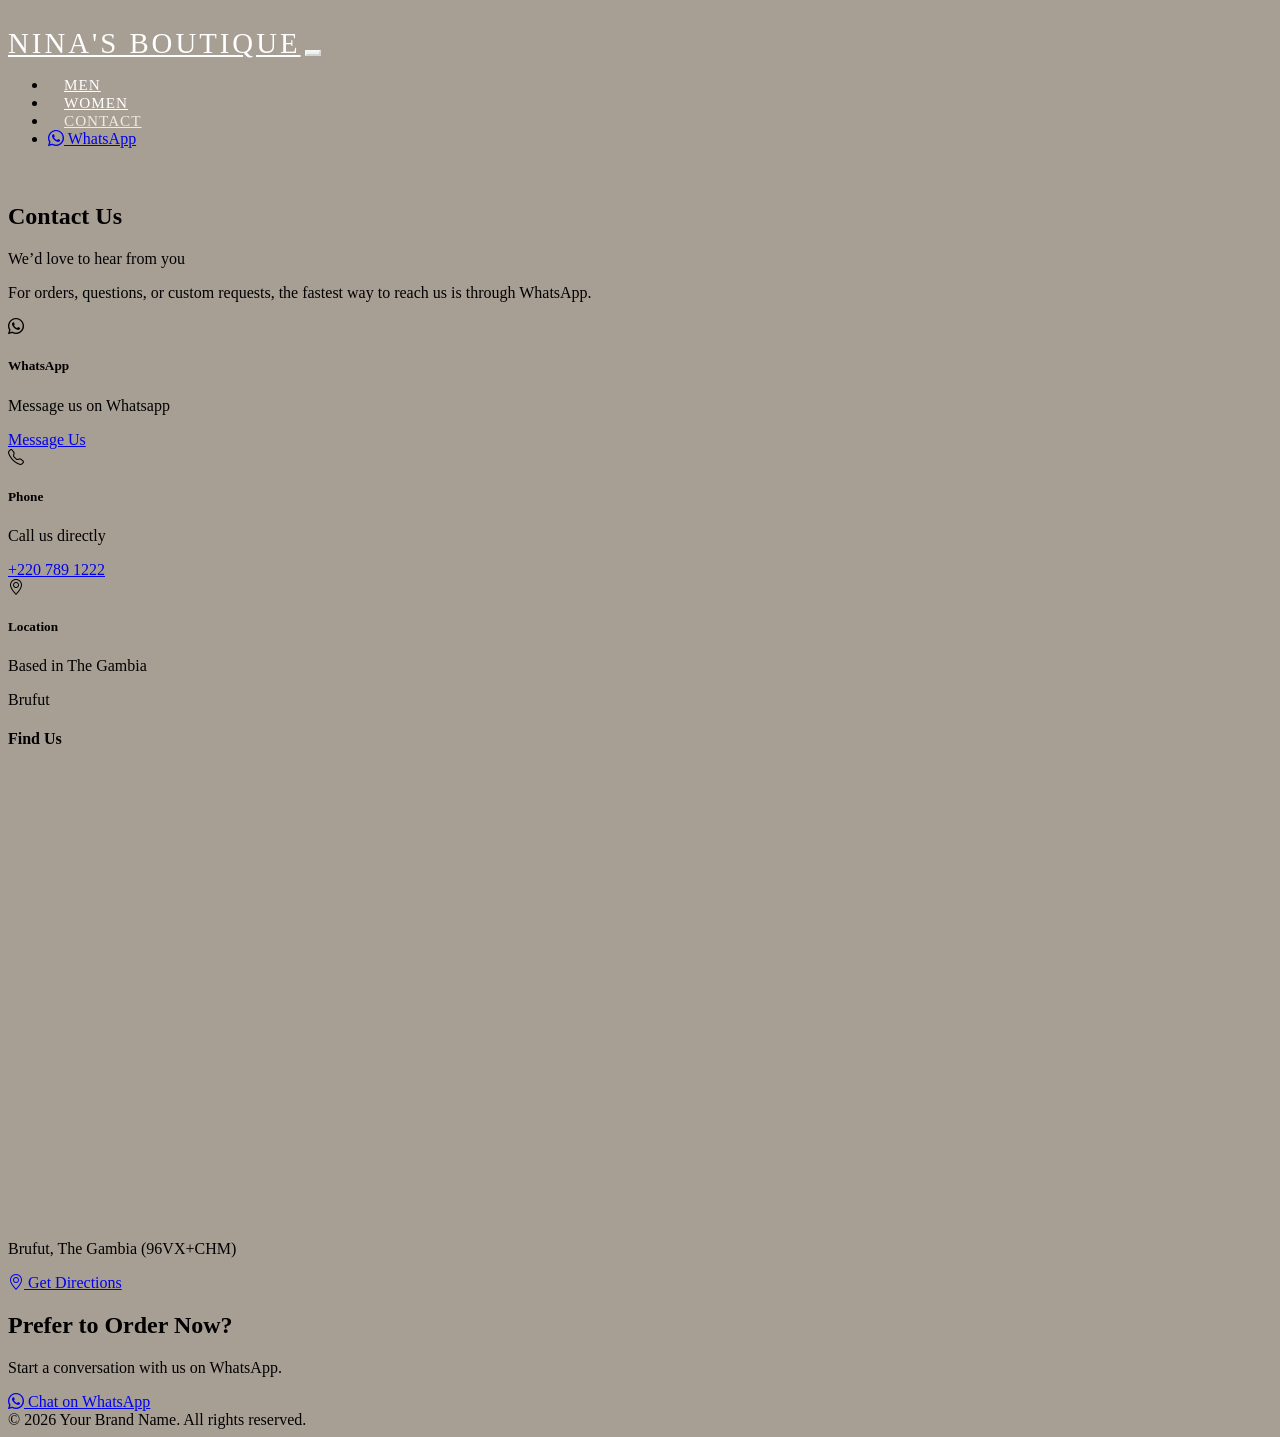
==== contact.html @ ce004182 "Add files via upload testing" ====
<!DOCTYPE html>
<html lang="en">
<head>
  <meta charset="UTF-8">
  <meta name="viewport" content="width=device-width, initial-scale=1.0">
  <title>Contact | Your Brand Name</title>


  <link href="bootstrap-5.0.2-dist/css/bootstrap.min.css" rel="stylesheet">

  <link rel="stylesheet" href="https://cdn.jsdelivr.net/npm/bootstrap-icons@1.11.3/font/bootstrap-icons.min.css">

  <link rel="stylesheet" href="style.css">
</head>
<body>


  <nav class="navbar navbar-expand-lg sticky-top">
    <div class="container">
      <a class="navbar-brand fw-bold" href="index.html">Nina's Boutique</a>

      <button class="navbar-toggler" type="button" data-bs-toggle="collapse" data-bs-target="#navbarNav">
        <span class="navbar-toggler-icon"></span>
      </button>

      <div class="collapse navbar-collapse" id="navbarNav">
        <ul class="navbar-nav ms-auto align-items-lg-center">
          <li class="nav-item">
            <a class="nav-link" href="men.html">Men</a>
          </li>
          <li class="nav-item">
            <a class="nav-link" href="women.html">Women</a>
          </li>
          <li class="nav-item">
            <a class="nav-link active" href="contact.html">Contact</a>
          </li>
          <li class="nav-item ms-lg-3">
            <a href="https://wa.me/2203699539" target="_blank" class="btn btn-dark btn-sm">
              <i class="bi bi-whatsapp"></i> WhatsApp
            </a>
          </li>
        </ul>
      </div>
    </div>
  </nav>


  <section class="py-5 bg-dark text-white text-center">
    <div class="container">
      <h1 class="display-5 fw-bold">Contact Us</h1>
      <p class="lead mb-0">We’d love to hear from you</p>
    </div>
  </section>


  <section class="py-5">
    <div class="container">
      <div class="row justify-content-center">
        <div class="col-lg-10">

          <div class="text-center mb-5">
            <p class="lead text-muted">
              For orders, questions, or custom requests, the fastest way to reach us is through WhatsApp.
            </p>
          </div>

          <div class="row g-4 text-center mb-5">

        
            <div class="col-md-4">
              <div class="p-4 bg-white rounded shadow-sm h-100">
                <i class="bi bi-whatsapp display-5 text-success mb-3"></i>
                <h5 class="fw-bold">WhatsApp</h5>
                <p class="text-muted small mb-3">Message us on Whatsapp</p>
                <a href="https://wa.me/2203699539" target="_blank" class="btn btn-dark btn-sm">Message Us</a>
              </div>
            </div>

     
            <div class="col-md-4">
              <div class="p-4 bg-white rounded shadow-sm h-100">
                <i class="bi bi-telephone display-5 mb-3"></i>
                <h5 class="fw-bold">Phone</h5>
                <p class="text-muted small mb-3">Call us directly</p>
                <a href="tel:+2207891222" class="btn btn-outline-dark btn-sm">+220 789 1222</a>
              </div>
            </div>

         
            <div class="col-md-4">
              <div class="p-4 bg-white rounded shadow-sm h-100">
                <i class="bi bi-geo-alt display-5 mb-3"></i>
                <h5 class="fw-bold">Location</h5>
                <p class="text-muted small mb-3">Based in The Gambia</p>
                <p class="mb-0 small">Brufut</p>
              </div>
            </div>

          </div>

        
          <div class="mt-4">
            <h4 class="fw-bold mb-3 text-center">Find Us</h4>

            <div class="ratio ratio-16x9 rounded shadow-sm overflow-hidden mb-3">
              <iframe 
                src="https://www.google.com/maps/embed?pb=!1m18!1m12!1m3!1d3859.5!2d-16.77!3d13.39!2m3!1f0!2f0!3f0!3m2!1i1024!2i768!4f13.1!3m3!1m2!1s0x0%3A0x0!2zMTPCsDIzJzI0LjAiTiAxNsKwNDYnMTIuMCJX!5e0!3m2!1sen!2sgm!4v1710000000000&q=96VX%2BCHM+Brufut" 
                width="100%" 
                height="450" 
                style="border:0;" 
                allowfullscreen="" 
                loading="lazy" 
                referrerpolicy="no-referrer-when-downgrade">
              </iframe>
            </div>

            <div class="text-center">
              <p class="text-muted small mb-3">Brufut, The Gambia (96VX+CHM)</p>
              
              <a href="https://www.google.com/maps/dir/?api=1&destination=96VX%2BCHM+Brufut" 
                 target="_blank" 
                 class="btn btn-dark">
                <i class="bi bi-geo-alt"></i> Get Directions
              </a>
            </div>
          </div>

        </div>
      </div>
    </div>
  </section>

  
  <section class="py-5 bg-dark text-white text-center">
    <div class="container">
      <h2 class="fw-bold mb-3">Prefer to Order Now?</h2>
      <p class="mb-4">Start a conversation with us on WhatsApp.</p>
      <a href="https://wa.me/2203699539" target="_blank" class="btn btn-light btn-lg px-5">
        <i class="bi bi-whatsapp"></i> Chat on WhatsApp
      </a>
    </div>
  </section>

 
  <footer class="py-4 text-center text-muted small">
    <div class="container">
      &copy; 2026 Your Brand Name. All rights reserved.
    </div>
  </footer>

  <script src="bootstrap-5.0.2-dist/js/bootstrap.bundle.min.js"></script>
</body>
</html>
---- style.css ----
.navbar-brand {
  font-family: Georgia, "Times New Roman", Times, serif;
  font-size: 1.8rem;
  font-weight: 400;
  letter-spacing: 3px;
  color: #ffffff !important;
  text-transform: uppercase;
}

.navbar {
  background-color: #a89f94; 
  padding-top: 1.2rem;
  padding-bottom: 1.2rem;
  border-bottom: none;
}

.navbar-brand {
  font-family: Georgia, "Times New Roman", Times, serif;
  font-size: 1.8rem;
  font-weight: 400;
  letter-spacing: 3px;
  color: #ffffff !important;
  text-transform: uppercase;
}

.nav-link {
  color: #ffffff !important;
  font-weight: 400;
  font-size: 0.95rem;
  letter-spacing: 1px;
  text-transform: uppercase;
  margin-left: 1rem;
}

.nav-link:hover,
.nav-link.active {
  color: #f0e9e0 !important;
}

.navbar-toggler {
  border-color: rgba(255, 255, 255, 0.4);
}

.navbar-toggler-icon {
  filter: invert(1);
}

.hero-img {
  height: 85vh;          
  width: 100%;
  object-fit: cover;     
  object-position: center;
}

@media (max-width: 768px) {
  .hero-img {
    height: 70vh;
  }
}

.hero-img {
  height: 85vh;
  width: 100%;
  object-fit: cover;
  object-position: center;
}

.card-img-top {
  height: 320px;
  width: 100%;
  object-fit: cover;
  object-position: center;
}

.category-card img {
  height: 100%;
  width: 100%;
  object-fit: cover;
  object-position: center;
}

body {
  background-color: #a89f94;
}
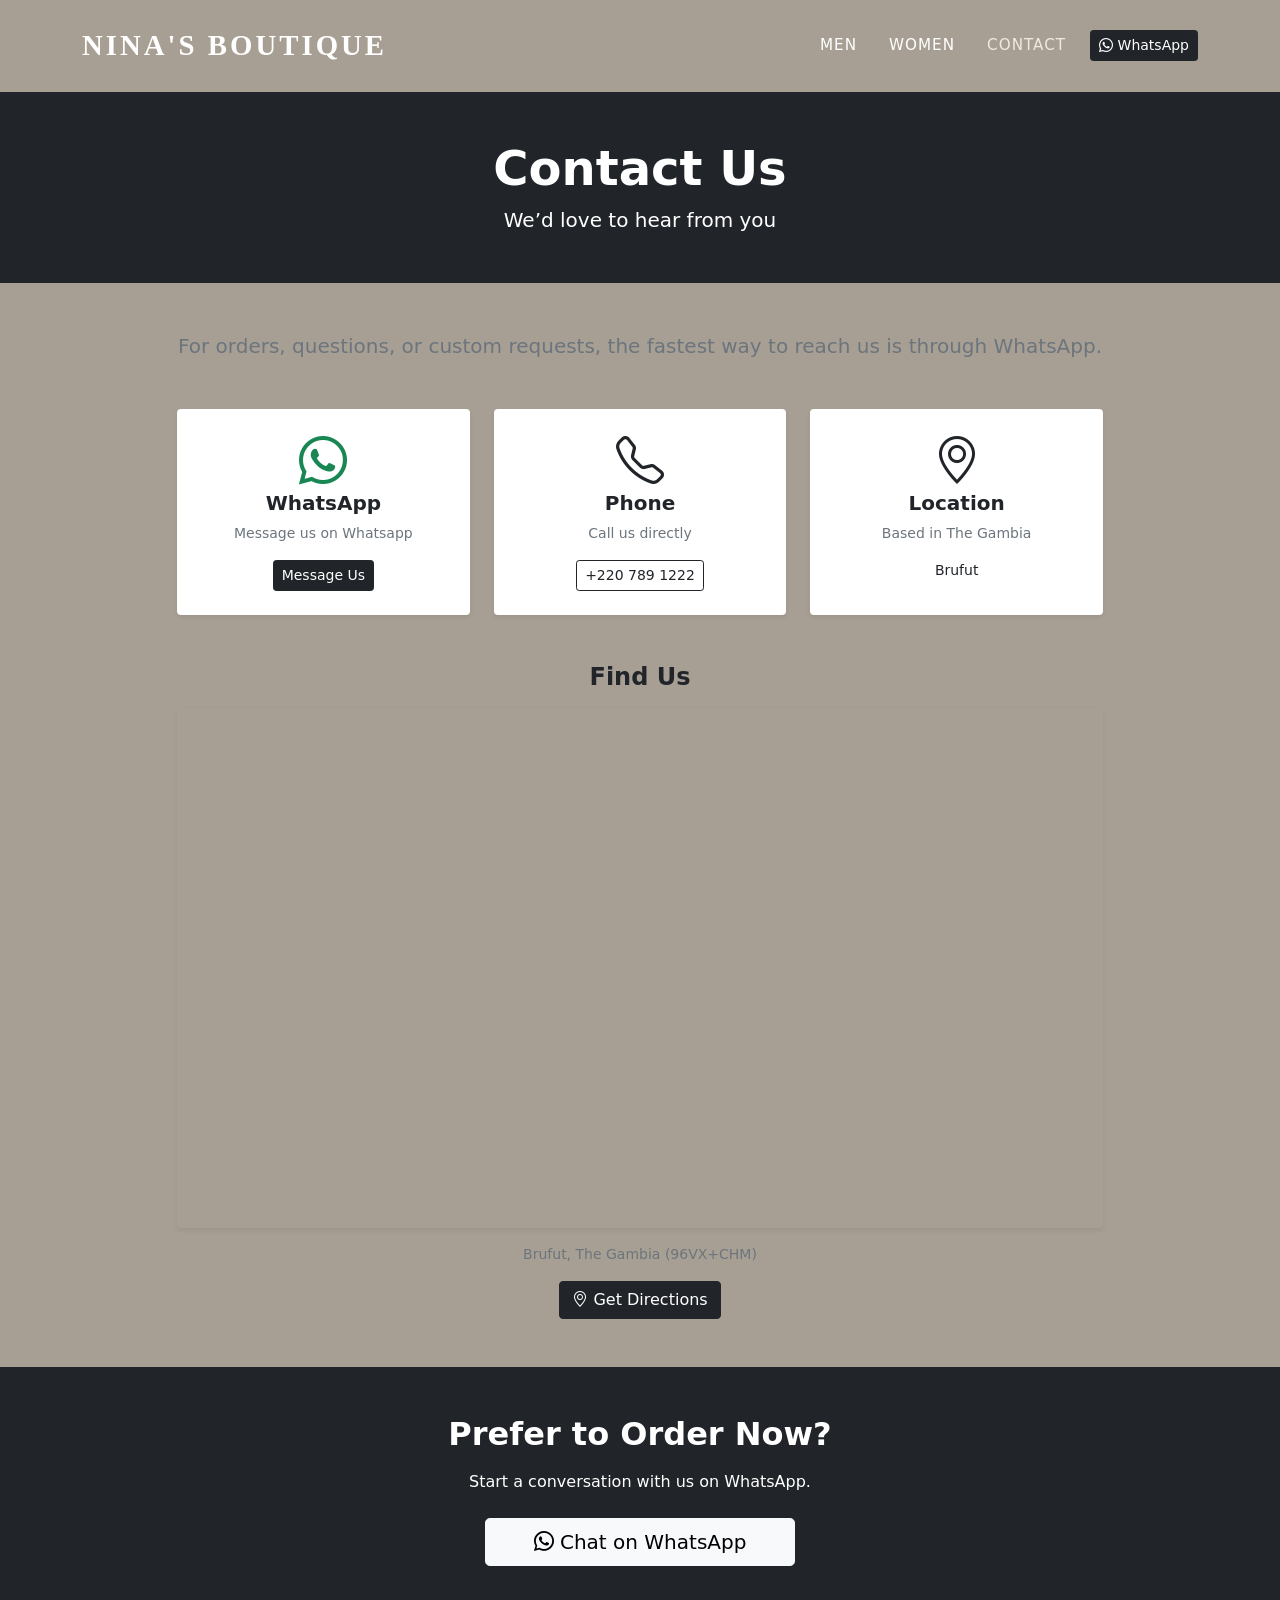
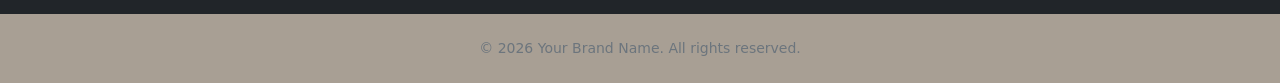
==== commit 4e6a156f: "Fix HTML formatting and improve navbar button style" ====
--- a/contact.html
+++ b/contact.html
@@ -19,9 +19,9 @@
     <div class="container">
       <a class="navbar-brand fw-bold" href="index.html">Nina's Boutique</a>
 
-      <button class="navbar-toggler" type="button" data-bs-toggle="collapse" data-bs-target="#navbarNav">
-        <span class="navbar-toggler-icon"></span>
-      </button>
+      <button class="navbar-toggler text-white" type="button" data-bs-toggle="collapse" data-bs-target="#navbarNav" aria-label="Menu">
+  ☰
+</button>
 
       <div class="collapse navbar-collapse" id="navbarNav">
         <ul class="navbar-nav ms-auto align-items-lg-center">
@@ -150,4 +150,4 @@
 
   <script src="bootstrap-5.0.2-dist/js/bootstrap.bundle.min.js"></script>
 </body>
-</html>+</html>
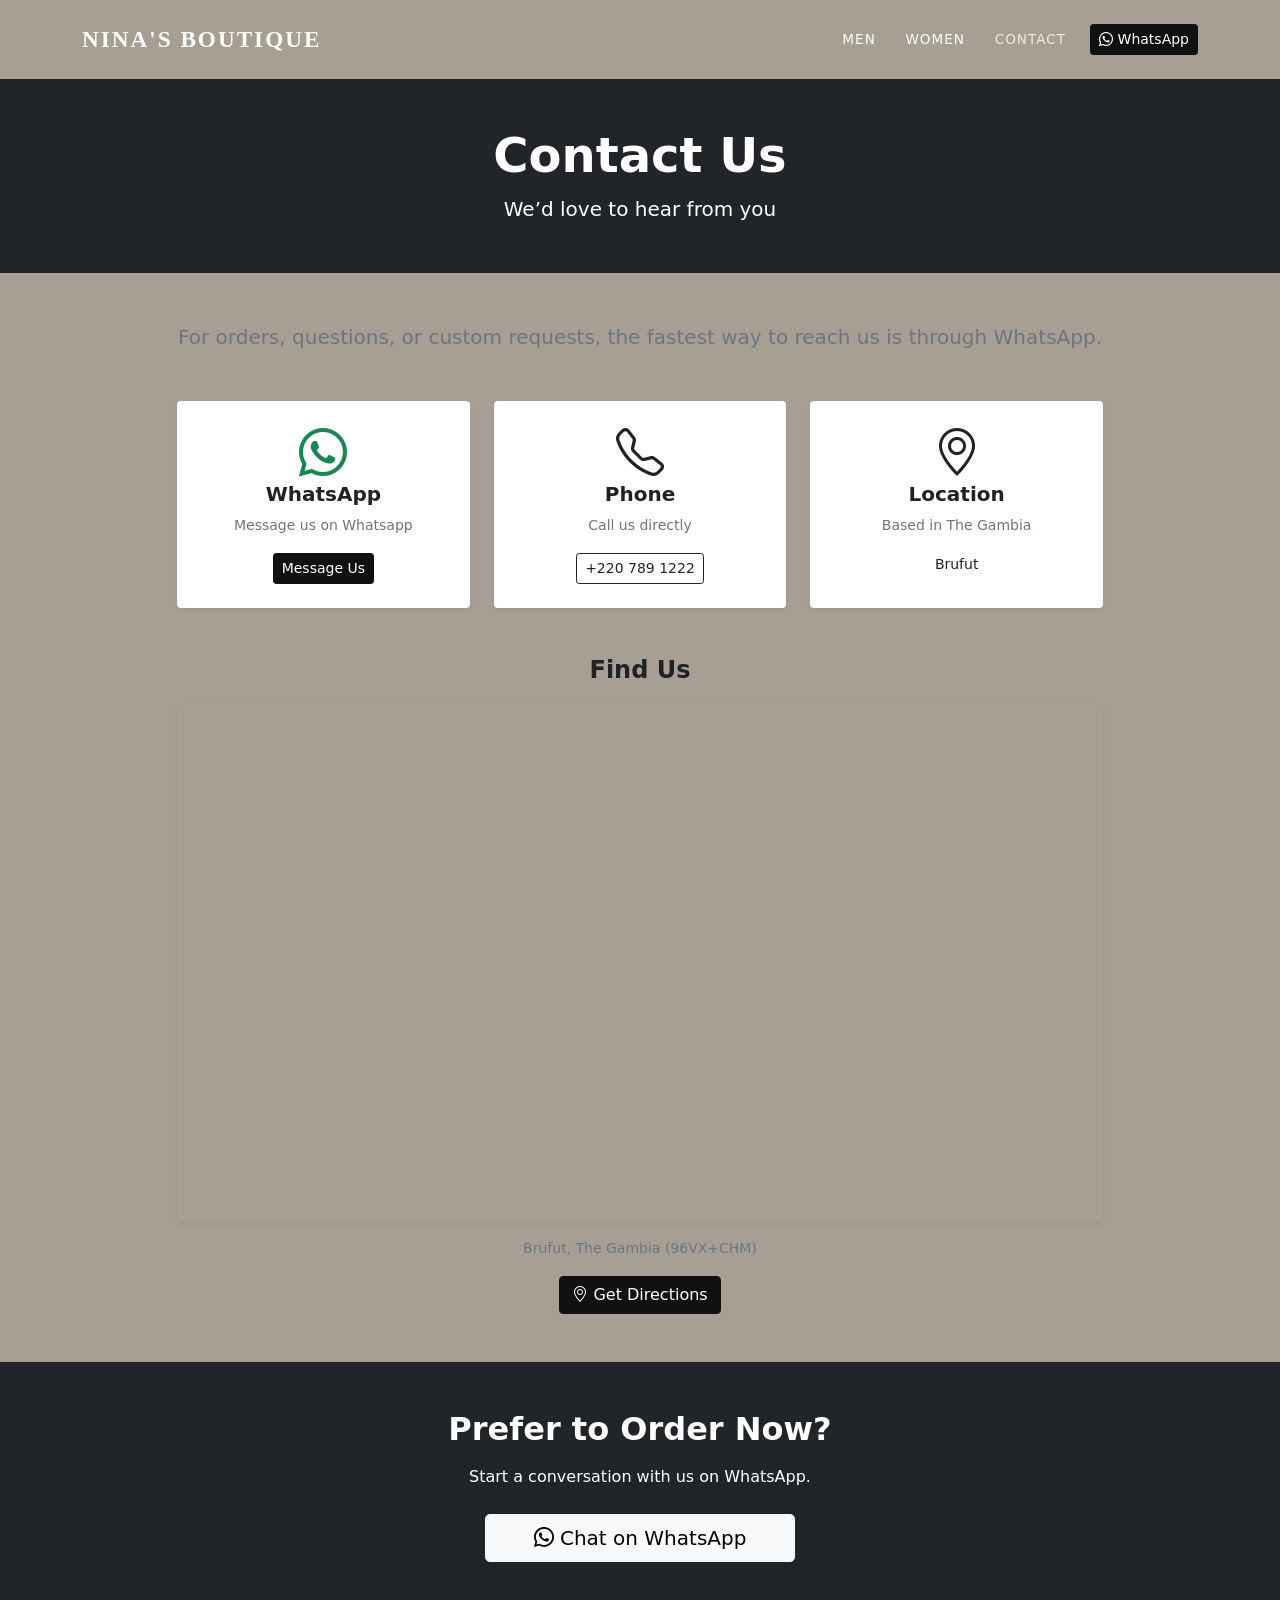
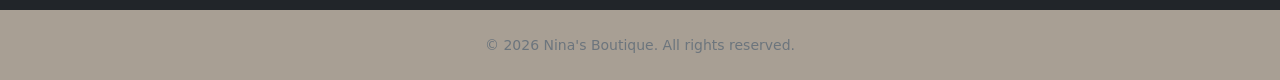
==== commit c9a38664: "Update contact.html" ====
--- a/contact.html
+++ b/contact.html
@@ -144,7 +144,7 @@
  
   <footer class="py-4 text-center text-muted small">
     <div class="container">
-      &copy; 2026 Your Brand Name. All rights reserved.
+      &copy; 2026 Nina's Boutique. All rights reserved.
     </div>
   </footer>
 
--- a/style.css
+++ b/style.css
@@ -1,24 +1,39 @@
-.navbar-brand {
-  font-family: Georgia, "Times New Roman", Times, serif;
-  font-size: 1.8rem;
-  font-weight: 400;
-  letter-spacing: 3px;
-  color: #ffffff !important;
-  text-transform: uppercase;
+*,
+*::before,
+*::after {
+  box-sizing: border-box;
+}
+
+html {
+  -webkit-text-size-adjust: 100%;
+}
+
+body {
+  margin: 0;
+  overflow-x: hidden;
+  background-color: #a89f94;
+  color: #222;
+  font-family: system-ui, -apple-system, "Segoe UI", Roboto, sans-serif;
+  line-height: 1.6;
+}
+
+img {
+  max-width: 100%;
+  height: auto;
+  display: block;
 }
 
 .navbar {
-  background-color: #a89f94; 
-  padding-top: 1.2rem;
-  padding-bottom: 1.2rem;
-  border-bottom: none;
+  background-color: #a89f94;
+  padding-top: 1rem;
+  padding-bottom: 1rem;
 }
 
 .navbar-brand {
   font-family: Georgia, "Times New Roman", Times, serif;
-  font-size: 1.8rem;
+  font-size: 1.45rem;
   font-weight: 400;
-  letter-spacing: 3px;
+  letter-spacing: 2px;
   color: #ffffff !important;
   text-transform: uppercase;
 }
@@ -26,10 +41,10 @@
 .nav-link {
   color: #ffffff !important;
   font-weight: 400;
-  font-size: 0.95rem;
+  font-size: 0.85rem;
   letter-spacing: 1px;
   text-transform: uppercase;
-  margin-left: 1rem;
+  margin-left: 0.85rem;
 }
 
 .nav-link:hover,
@@ -38,24 +53,19 @@
 }
 
 .navbar-toggler {
-  border-color: rgba(255, 255, 255, 0.4);
+  border: 1px solid rgba(255, 255, 255, 0.8);
+  padding: 0.1rem 0.5rem;
+  color: #fff;
+  font-size: 1.7rem;
+  line-height: 1;
+}
+
+.navbar-toggler:focus {
+  box-shadow: none;
 }
 
 .navbar-toggler-icon {
-  filter: invert(1);
-}
-
-.hero-img {
-  height: 85vh;          
-  width: 100%;
-  object-fit: cover;     
-  object-position: center;
-}
-
-@media (max-width: 768px) {
-  .hero-img {
-    height: 70vh;
-  }
+  display: none;
 }
 
 .hero-img {
@@ -63,23 +73,116 @@
   width: 100%;
   object-fit: cover;
   object-position: center;
+  filter: brightness(0.72);
 }
 
-.card-img-top {
-  height: 320px;
+.carousel-indicators {
+  display: none;
+}
+
+.carousel-caption {
+  bottom: 16%;
+  left: 0;
+  right: 0;
+  text-align: left;
+}
+
+.carousel-caption h1 {
+  text-shadow: 0 2px 12px rgba(0, 0, 0, 0.35);
+}
+
+.category-card {
+  background: transparent;
+}
+
+.category-card img {
   width: 100%;
+  height: 85vh;
+  min-height: 520px;
   object-fit: cover;
   object-position: center;
 }
 
-.category-card img {
-  height: 100%;
+.category-card .btn {
+  display: inline-block;
+  margin-top: 12px;
+}
+
+.card {
+  border-radius: 0.4rem;
+  overflow: hidden;
+}
+
+.card-img-top {
+  height: 260px;
   width: 100%;
   object-fit: cover;
   object-position: center;
+  background: #1a1a1a;
 }
 
-body {
-  background-color: #a89f94;
+.btn-dark {
+  background-color: #111;
+  border-color: #111;
 }
 
+@media (max-width: 991.98px) {
+  .navbar-collapse {
+    background-color: #a89f94;
+    margin-top: 0.7rem;
+    padding: 0.5rem 0.75rem 1rem;
+    border-radius: 8px;
+  }
+
+  .nav-link {
+    margin-left: 0;
+    padding: 0.75rem 0.2rem !important;
+    border-bottom: 1px solid rgba(255, 255, 255, 0.2);
+  }
+
+  .navbar-nav .btn {
+    margin-top: 0.75rem;
+    width: 100%;
+  }
+}
+
+@media (max-width: 768px) {
+  .navbar-brand {
+    font-size: 1.1rem;
+    letter-spacing: 1.4px;
+  }
+
+  .hero-img {
+    height: 70vh;
+  }
+
+  .carousel-caption {
+    bottom: 10%;
+  }
+
+  .carousel-caption h1 {
+    font-size: 1.8rem;
+  }
+
+  .category-card img {
+    height: 70vh;
+    min-height: 380px;
+  }
+
+  a.btn,
+  button,
+  .btn {
+    min-height: 44px;
+  }
+}
+
+@media (max-width: 480px) {
+  .hero-img {
+    height: 62vh;
+  }
+
+  .category-card img {
+    height: 62vh;
+    min-height: 320px;
+  }
+}
